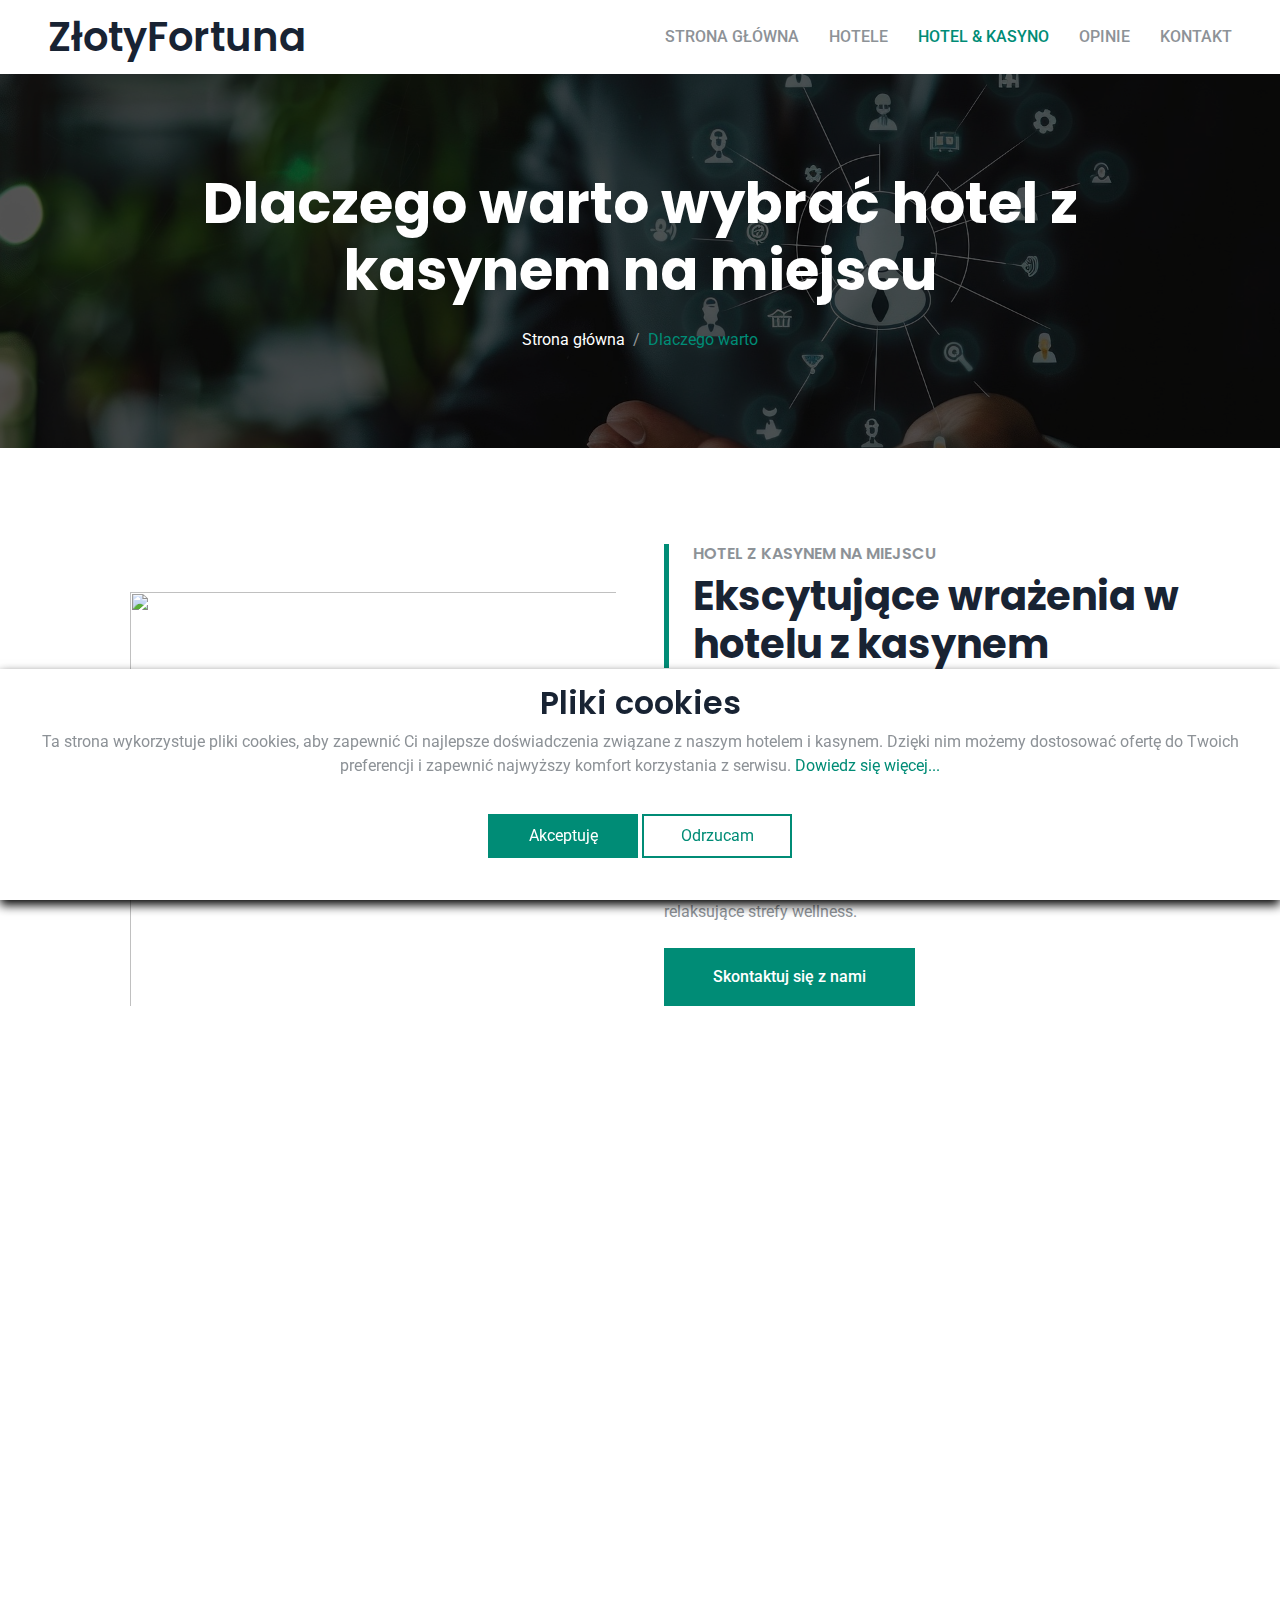
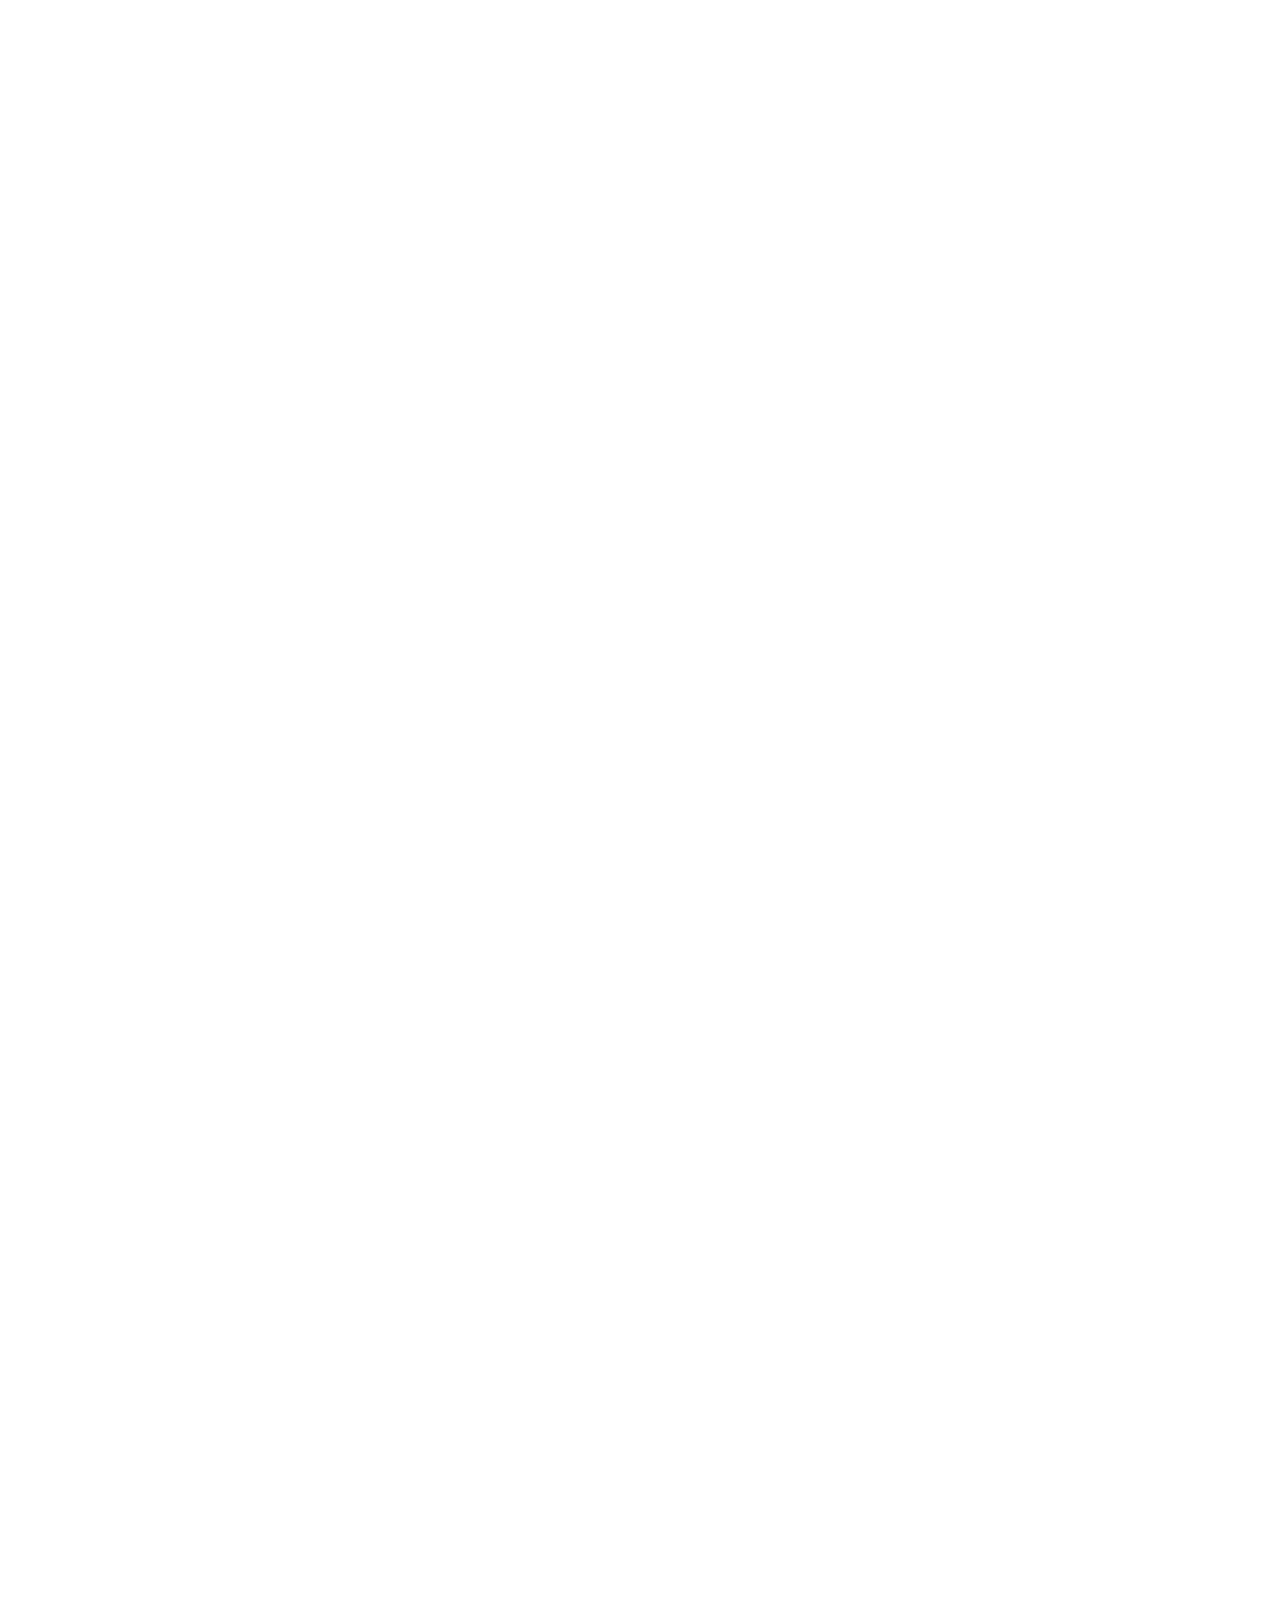
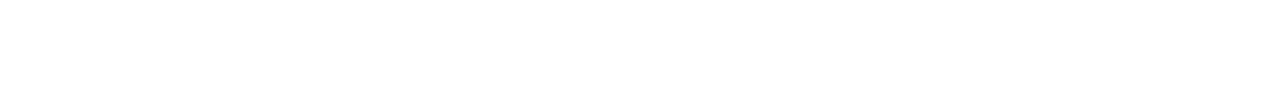
==== appointment.html @ 9baa3cd6 "WIP" ====
<!DOCTYPE html>
<html lang="en">
    <head>
        <meta charset="utf-8" />
        <title>ZłotyFortuna</title>
        <meta content="width=device-width, initial-scale=1.0" name="viewport" />
        <meta content="" name="keywords" />
        <meta content="" name="description" />

        <!-- Favicon -->
        <link href="img/favicon.ico" rel="icon" />

        <!-- Google Web Fonts -->
        <link rel="preconnect" href="https://fonts.googleapis.com" />
        <link rel="preconnect" href="https://fonts.gstatic.com" crossorigin />
        <link
            href="https://fonts.googleapis.com/css2?family=Roboto:wght@400;500&family=Poppins:wght@600;700&display=swap"
            rel="stylesheet"
        />

        <!-- Icon Font Stylesheet -->
        <link
            href="https://cdnjs.cloudflare.com/ajax/libs/font-awesome/5.10.0/css/all.min.css"
            rel="stylesheet"
        />
        <link
            href="https://cdn.jsdelivr.net/npm/bootstrap-icons@1.4.1/font/bootstrap-icons.css"
            rel="stylesheet"
        />

        <!-- Libraries Stylesheet -->
        <link href="lib/animate/animate.min.css" rel="stylesheet" />
        <link
            href="lib/owlcarousel/assets/owl.carousel.min.css"
            rel="stylesheet"
        />

        <!-- Customized Bootstrap Stylesheet -->
        <link href="css/bootstrap.min.css" rel="stylesheet" />

        <!-- Template Stylesheet -->
        <link href="css/style.css" rel="stylesheet" />
    </head>

    <body>
        <!-- Spinner Start -->
        <div
            id="spinner"
            class="show bg-white position-fixed translate-middle w-100 vh-100 top-50 start-50 d-flex align-items-center justify-content-center"
        >
            <div class="spinner-grow text-primary" role="status"></div>
        </div>
        <!-- Spinner End -->

        <!-- Navbar Start -->
        <nav
            class="navbar navbar-expand-lg bg-white navbar-light sticky-top px-4 px-lg-5 py-lg-0"
        >
            <a href="index.html" class="navbar-brand d-flex align-items-center">
                <h1 class="m-0">ZłotyFortuna</h1>
            </a>
            <button
                type="button"
                class="navbar-toggler"
                data-bs-toggle="collapse"
                data-bs-target="#navbarCollapse"
            >
                <span class="navbar-toggler-icon"></span>
            </button>
            <div class="collapse navbar-collapse" id="navbarCollapse">
                <div class="navbar-nav ms-auto py-3 py-lg-0">
                    <a href="index.html" class="nav-item nav-link"
                        >Strona Główna</a
                    >
                    <a href="service.html" class="nav-item nav-link">Hotele</a>
                    <a href="appointment.html" class="nav-item nav-link active"
                        >Hotel & Kasyno</a
                    >
                    <a href="testimonial.html" class="nav-item nav-link"
                        >Opinie</a
                    >
                    <a href="contact.html" class="nav-item nav-link">Kontakt</a>
                </div>
            </div>
        </nav>
        <!-- Navbar End -->

        <!-- Page Header Start -->
        <div
            class="container-fluid page-header py-5 mb-5 wow fadeIn"
            data-wow-delay="0.1s"
        >
            <div class="container text-center py-5">
                <h1 class="display-4 text-white animated slideInDown mb-4">
                    Dlaczego warto wybrać hotel z kasynem na miejscu
                </h1>
                <nav aria-label="breadcrumb animated slideInDown">
                    <ol class="breadcrumb justify-content-center mb-0">
                        <li class="breadcrumb-item">
                            <a class="text-white" href="index.html"
                                >Strona główna</a
                            >
                        </li>
                        <li
                            class="breadcrumb-item text-primary active"
                            aria-current="page"
                        >
                            Dlaczego warto
                        </li>
                    </ol>
                </nav>
            </div>
        </div>
        <!-- Page Header End -->

        <!-- Hotels with casino Start -->
        <div class="container-xxl py-5">
            <div class="container">
                <div class="row g-5" style="margin-bottom: 50px">
                    <div class="col-lg-6 wow fadeInUp" data-wow-delay="0.1s">
                        <div
                            class="position-relative overflow-hidden ps-5 pt-5 h-100"
                            style="min-height: 400px"
                        >
                            <img
                                class="position-absolute w-100 h-100"
                                src="img/hotel-1.jpg"
                                alt=""
                                style="object-fit: cover"
                            />
                        </div>
                    </div>
                    <div class="col-lg-6 wow fadeInUp" data-wow-delay="0.5s">
                        <div class="h-100">
                            <div
                                class="border-start border-5 border-primary ps-4 mb-5"
                            >
                                <h6 class="text-body text-uppercase mb-2">
                                    Hotel z kasynem na miejscu
                                </h6>
                                <h1 class="display-6 mb-0">
                                    Ekscytujące wrażenia w hotelu z kasynem
                                </h1>
                            </div>
                            <p>
                                Pobyt w hotelu z kasynem to coś więcej niż tylko
                                nocleg. To niezapomniana przygoda, która łączy
                                luksusowy wypoczynek z ekscytującą zabawą.
                                Oferujemy szeroki wybór gier kasynowych oraz
                                unikalne doświadczenie rozrywki w samym sercu
                                hotelu.
                            </p>
                            <p class="mb-4">
                                Nasze kasyno zapewnia wyjątkową atmosferę i
                                profesjonalną obsługę, dzięki czemu każda wizyta
                                staje się niezapomnianym wydarzeniem. Dodatkowo,
                                hotel oferuje komfortowe pokoje, wykwintne
                                restauracje i relaksujące strefy wellness.
                            </p>
                            <div class="col-12">
                                <button
                                    class="btn btn-primary py-3 px-5"
                                    type="submit"
                                >
                                    Skontaktuj się z nami
                                </button>
                            </div>
                        </div>
                    </div>
                </div>

                <div
                    class="row g-5"
                    style="flex-direction: row-reverse; margin-bottom: 50px"
                >
                    <div class="col-lg-6 wow fadeInUp" data-wow-delay="0.1s">
                        <div
                            class="position-relative overflow-hidden ps-5 pt-5 h-100"
                            style="min-height: 400px"
                        >
                            <img
                                class="position-absolute w-100 h-100"
                                src="img/hotel-2.jpg"
                                alt=""
                                style="object-fit: cover"
                            />
                        </div>
                    </div>
                    <div class="col-lg-6 wow fadeInUp" data-wow-delay="0.5s">
                        <div class="h-100">
                            <div
                                class="border-start border-5 border-primary ps-4 mb-5"
                            >
                                <h6 class="text-body text-uppercase mb-2">
                                    Hotel z kasynem na miejscu
                                </h6>
                                <h1 class="display-6 mb-0">
                                    Luksusowy hotel z rozrywką
                                </h1>
                            </div>
                            <p>
                                Zrelaksuj się w komfortowych warunkach i
                                rozkoszuj się wspaniałą rozrywką w naszym
                                kasynie. Oferujemy szeroki wybór gier stołowych,
                                automatów i wielu innych atrakcji, które
                                zapewnią Ci godziny emocjonującej zabawy.
                            </p>
                            <p class="mb-4">
                                Nasze kasyno to idealne miejsce na rozrywkę po
                                intensywnym dniu pełnym wrażeń. Dzięki
                                profesjonalnej obsłudze, zapewniamy wyjątkowe
                                doświadczenia i niezapomniane chwile.
                            </p>
                            <div class="col-12">
                                <button
                                    class="btn btn-primary py-3 px-5"
                                    type="submit"
                                >
                                    Skontaktuj się z nami
                                </button>
                            </div>
                        </div>
                    </div>
                </div>

                <div class="row g-5" style="margin-bottom: 50px">
                    <div class="col-lg-6 wow fadeInUp" data-wow-delay="0.1s">
                        <div
                            class="position-relative overflow-hidden ps-5 pt-5 h-100"
                            style="min-height: 400px"
                        >
                            <img
                                class="position-absolute w-100 h-100"
                                src="img/hotel-3.jpg"
                                alt=""
                                style="object-fit: cover"
                            />
                        </div>
                    </div>
                    <div class="col-lg-6 wow fadeInUp" data-wow-delay="0.5s">
                        <div class="h-100">
                            <div
                                class="border-start border-5 border-primary ps-4 mb-5"
                            >
                                <h6 class="text-body text-uppercase mb-2">
                                    Hotel z kasynem na miejscu
                                </h6>
                                <h1 class="display-6 mb-0">
                                    Ekskluzywne doświadczenie kasynowe
                                </h1>
                            </div>
                            <p>
                                Hotel z kasynem to idealne miejsce na połączenie
                                wypoczynku i ekscytujących emocji. Daj się
                                porwać atmosferze luksusu i zabawy, które
                                oferuje nasze kasyno.
                            </p>
                            <p class="mb-4">
                                W naszym kasynie znajdziesz bogaty wybór gier
                                oraz profesjonalną obsługę, która zadba o każdy
                                szczegół Twojego pobytu. To miejsce, które
                                zadowoli każdego, kto szuka adrenaliny i
                                rozrywki na najwyższym poziomie.
                            </p>
                            <div class="col-12">
                                <button
                                    class="btn btn-primary py-3 px-5"
                                    type="submit"
                                >
                                    Skontaktuj się z nami
                                </button>
                            </div>
                        </div>
                    </div>
                </div>

                <div
                    class="row g-5"
                    style="flex-direction: row-reverse; margin-bottom: 50px"
                >
                    <div class="col-lg-6 wow fadeInUp" data-wow-delay="0.1s">
                        <div
                            class="position-relative overflow-hidden ps-5 pt-5 h-100"
                            style="min-height: 400px"
                        >
                            <img
                                class="position-absolute w-100 h-100"
                                src="img/hotel-4.jpg"
                                alt=""
                                style="object-fit: cover"
                            />
                        </div>
                    </div>
                    <div class="col-lg-6 wow fadeInUp" data-wow-delay="0.5s">
                        <div class="h-100">
                            <div
                                class="border-start border-5 border-primary ps-4 mb-5"
                            >
                                <h6 class="text-body text-uppercase mb-2">
                                    Hotel z kasynem na miejscu
                                </h6>
                                <h1 class="display-6 mb-0">
                                    Twoje kasyno, Twój luksus
                                </h1>
                            </div>
                            <p>
                                Kasyno w naszym hotelu to miejsce, w którym
                                elegancja spotyka się z ekscytującą zabawą.
                                Przeżyj niezapomniane chwile grając w ulubione
                                gry kasynowe i ciesząc się atmosferą pełną
                                luksusu.
                            </p>
                            <p class="mb-4">
                                Oferujemy szeroki wybór gier, w tym ruletkę,
                                blackjacka, automaty do gier i inne. Każdy gość
                                znajdzie coś dla siebie, a nasza obsługa zadba o
                                Twoje potrzeby przez całą dobę.
                            </p>
                            <div class="col-12">
                                <button
                                    class="btn btn-primary py-3 px-5"
                                    type="submit"
                                >
                                    Skontaktuj się z nami
                                </button>
                            </div>
                        </div>
                    </div>
                </div>
            </div>
        </div>
        <!-- Hotels with casino  End -->

        <!-- Footer Start -->
        <div
            class="container-fluid bg-dark footer mt-5 pt-5 wow fadeIn"
            data-wow-delay="0.1s"
        >
            <div class="container py-5">
                <div class="row g-5">
                    <div class="col-lg-6 col-md-6">
                        <h1 class="text-white mb-4">ZłotyFortuna</h1>
                        <p>
                            ZłotyFortuna to luksusowy hotel z kasynem, który
                            łączy elegancję i ekscytujące emocje. Oferujemy
                            komfortowe zakwaterowanie, wyśmienitą kuchnię oraz
                            szeroką gamę gier kasynowych dla miłośników rozrywki
                            na najwyższym poziomie.
                        </p>
                        <div class="d-flex pt-2">
                            <a
                                class="btn btn-square border-end border-start"
                                href="https://www.facebook.com/"
                                ><i class="fab fa-facebook-f"></i
                            ></a>
                            <a
                                class="btn btn-square border-end"
                                href="https://x.com/"
                                ><i class="fab fa-twitter"></i
                            ></a>
                            <a
                                class="btn btn-square border-end"
                                href="https://ua.linkedin.com/"
                                ><i class="fab fa-linkedin-in"></i
                            ></a>
                            <a
                                class="btn btn-square border-end"
                                href="https://www.instagram.com/"
                                ><i class="fab fa-instagram"></i
                            ></a>
                        </div>
                    </div>
                    <div class="col-lg-3 col-md-3">
                        <h4 class="text-light mb-4">Dane kontaktowe</h4>
                        <p>
                            <i class="fa fa-map-marker-alt me-3"></i>
                            Mickiewicza 11, 69-100 Słubice, Polska
                        </p>
                        <p><i class="fa fa-phone-alt me-3"></i>+48515970142</p>
                        <p>
                            <i class="fa fa-envelope me-3"></i
                            >złoty_fortuna@gmail.com
                        </p>
                    </div>
                    <div class="col-lg-3 col-md-3">
                        <h4 class="text-light mb-4">Nawigacja</h4>
                        <p>
                            <a href="index.html">Strona główna</a>
                        </p>
                        <p>
                            <a href="contact.html">Kontakt</a>
                        </p>
                        <p>
                            <a href="terms-of-use.html">Warunki korzystania</a>
                        </p>
                        <p>
                            <a href="privacy-policy.html"
                                >Polityka prywatności</a
                            >
                        </p>
                    </div>
                    <div class="col-lg-8 col-md-8">
                        <h4 class="text-light mb-4">Informacje</h4>
                        <p>
                            Hotel ZłotyFortuna oferuje niepowtarzalną atmosferę,
                            w której luksus spotyka się z najlepszą rozrywką
                            kasynową. Odkryj wyjątkowe pokoje, znakomitą obsługę
                            i niezapomniane doznania, które czekają na Ciebie
                            podczas każdego pobytu.
                        </p>
                    </div>

                    <div class="col-lg-4 col-md-4">
                        <h4 class="text-light mb-4">Newsletter</h4>
                        <p>
                            Bądź na bieżąco z najlepszymi ofertami i
                            wydarzeniami w naszym hotelu z kasynem. Zapisz się
                            do newslettera, aby otrzymywać ekskluzywne promocje
                            i informacje o najnowszych atrakcjach.
                        </p>
                        <form action="thanks.html" method="GET">
                            <div
                                class="position-relative"
                                style="max-width: 400px"
                            >
                                <input
                                    class="form-control bg-transparent w-100 py-3 ps-4 pe-5"
                                    type="text"
                                    placeholder="Twój email"
                                    required
                                />
                                <button
                                    type="submit"
                                    class="btn btn-primary py-2 position-absolute top-0 end-0 mt-2 me-2"
                                >
                                    Zapisz się
                                </button>
                            </div>
                        </form>
                    </div>
                </div>
            </div>
        </div>
        <!-- Footer End -->

        <!-- Cookie banner -->
        <div class="cookie-wrapper show">
            <div>
                <i class="bx bx-cookie"></i>
                <h2 style="text-align: center">Pliki cookies</h2>
            </div>

            <div class="data">
                <p>
                    Ta strona wykorzystuje pliki cookies, aby zapewnić Ci
                    najlepsze doświadczenia związane z naszym hotelem i kasynem.
                    Dzięki nim możemy dostosować ofertę do Twoich preferencji i
                    zapewnić najwyższy komfort korzystania z serwisu.
                    <a href="privacy-policy.html">Dowiedz się więcej...</a>
                </p>
            </div>

            <div class="buttons">
                <button class="cookie-button" id="acceptBtn">Akceptuję</button>
                <button class="cookie-button" id="declineBtn">Odrzucam</button>
            </div>
        </div>
        <!-- End Cookie banner -->

        <!-- Back to Top -->
        <a href="#" class="btn btn-lg btn-primary btn-lg-square back-to-top"
            ><i class="bi bi-arrow-up"></i
        ></a>

        <!-- JavaScript Libraries -->
        <script src="https://code.jquery.com/jquery-3.4.1.min.js"></script>
        <script src="https://cdn.jsdelivr.net/npm/bootstrap@5.0.0/dist/js/bootstrap.bundle.min.js"></script>
        <script src="lib/wow/wow.min.js"></script>
        <script src="lib/easing/easing.min.js"></script>
        <script src="lib/waypoints/waypoints.min.js"></script>
        <script src="lib/owlcarousel/owl.carousel.min.js"></script>

        <!-- Template Javascript -->
        <script src="js/main.js"></script>
        <script src="js/cookiebanner.js"></script>
    </body>
</html>
---- css/style.css ----
/********** Template CSS **********/
:root {
    --primary: #008c76ff;
    --secondary: #8d9297;
    --light: #f8f9fa;
    --dark: #182333;
}

.back-to-top {
    position: fixed;
    display: none;
    right: 30px;
    bottom: 30px;
    z-index: 99;
}

/*** Spinner ***/
#spinner {
    opacity: 0;
    visibility: hidden;
    transition: opacity 0.5s ease-out, visibility 0s linear 0.5s;
    z-index: 99999;
}

#spinner.show {
    transition: opacity 0.5s ease-out, visibility 0s linear 0s;
    visibility: visible;
    opacity: 1;
}

/*** Button ***/
.btn {
    font-weight: 500;
    transition: 0.5s;
}

.btn.btn-primary,
.btn.btn-outline-primary:hover {
    color: #ffffff;
}

.btn-square {
    width: 38px;
    height: 38px;
}

.btn-sm-square {
    width: 32px;
    height: 32px;
}

.btn-lg-square {
    width: 48px;
    height: 48px;
}

.btn-square,
.btn-sm-square,
.btn-lg-square {
    padding: 0;
    display: flex;
    align-items: center;
    justify-content: center;
    font-weight: normal;
}

/*** Navbar ***/
.navbar.sticky-top {
    top: -100px;
    transition: 0.5s;
}

.navbar .navbar-nav .nav-link {
    margin-left: 30px;
    padding: 25px 0;
    color: var(--secondary);
    font-weight: 500;
    text-transform: uppercase;
    outline: none;
}

.navbar .navbar-nav .nav-link:hover,
.navbar .navbar-nav .nav-link.active {
    color: var(--primary);
}

.navbar .dropdown-toggle::after {
    border: none;
    content: '\f107';
    font-family: 'Font Awesome 5 Free';
    font-weight: 900;
    vertical-align: middle;
    margin-left: 8px;
}

@media (max-width: 991.98px) {
    .navbar .navbar-nav .nav-link {
        margin-left: 0;
        padding: 10px 0;
    }

    .navbar .navbar-nav {
        margin-top: 25px;
        border-top: 1px solid #eeeeee;
    }
}

@media (min-width: 992px) {
    .navbar .nav-item .dropdown-menu {
        display: block;
        border: none;
        margin-top: 0;
        top: 150%;
        right: 0;
        opacity: 0;
        visibility: hidden;
        transition: 0.5s;
    }

    .navbar .nav-item:hover .dropdown-menu {
        top: 100%;
        visibility: visible;
        transition: 0.5s;
        opacity: 1;
    }
}

/*** Header ***/
.carousel-caption {
    top: 0;
    left: 0;
    right: 0;
    bottom: 0;
    display: flex;
    align-items: center;
    text-align: start;
    background: rgba(0, 0, 0, 0.65);
    z-index: 1;
}

.carousel-control-prev,
.carousel-control-next {
    width: 15%;
}

.carousel-control-prev-icon,
.carousel-control-next-icon {
    width: 4rem;
    height: 4rem;
    background-color: var(--dark);
    border: 15px solid var(--dark);
    border-radius: 50px;
}

.carousel-caption .breadcrumb-item + .breadcrumb-item::before {
    content: '\f111';
    font-family: 'Font Awesome 5 Free';
    font-weight: 900;
    color: var(--primary);
}

@media (max-width: 768px) {
    #header-carousel .carousel-item {
        position: relative;
        min-height: 450px;
    }

    #header-carousel .carousel-item img {
        position: absolute;
        width: 100%;
        height: 100%;
        object-fit: cover;
    }

    .carousel-control-prev-icon,
    .carousel-control-next-icon {
        width: 3rem;
        height: 3rem;
        border-width: 12px;
    }
}

.page-header {
    background: linear-gradient(rgba(0, 0, 0, 0.65), rgba(0, 0, 0, 0.65)),
        url(../img/carousel-1.jpg) center center no-repeat;
    background-size: cover;
}

.page-header .breadcrumb-item + .breadcrumb-item::before {
    color: #999999;
}

/*** Facts ***/
.facts-overlay {
    position: absolute;
    padding: 30px;
    width: 100%;
    height: 100%;
    top: 0;
    left: 0;
    display: flex;
    flex-direction: column;
    justify-content: center;
    background: rgba(0, 0, 0, 0.65);
}

.facts-overlay h1 {
    font-size: 120px;
    color: transparent;
    -webkit-text-stroke: 2px var(--primary);
}

.facts-overlay a:hover {
    color: var(--primary) !important;
}

/*** Service ***/
.service-text::before {
    position: absolute;
    content: '';
    width: 100%;
    height: 0;
    top: 0;
    left: 0;
    background: var(--primary);
    opacity: 0;
    transition: 0.5s;
}

.service-item:hover .service-text::before {
    height: 100%;
    opacity: 1;
}

.service-text * {
    position: relative;
    transition: 0.5s;
    z-index: 1;
}

.service-item:hover .service-text * {
    color: #ffffff !important;
}

/*** Appointment ***/
.appointment {
    background: linear-gradient(rgba(0, 0, 0, 0.65), rgba(0, 0, 0, 0.65)),
        url(../img/carousel-2.jpg) center center no-repeat;
    background-size: cover;
}

/*** Team ***/
.team-text {
    position: absolute;
    width: 75%;
    bottom: 30px;
    left: 0;
    transition: 0.5s;
}

.team-item:hover .team-text {
    width: 100%;
}

.team-text * {
    transition: 0.5s;
}

.team-item:hover .team-text * {
    letter-spacing: 2px;
}

/*** Testimonial ***/
.testimonial-carousel .owl-item img {
    width: 100px;
    height: 100px;
}

.testimonial-carousel .owl-nav {
    margin-top: 30px;
    display: flex;
    justify-content: start;
}

.testimonial-carousel .owl-nav .owl-prev,
.testimonial-carousel .owl-nav .owl-next {
    margin-right: 15px;
    width: 50px;
    height: 50px;
    display: flex;
    align-items: center;
    justify-content: center;
    color: var(--dark);
    border: 2px solid var(--primary);
    border-radius: 50px;
    font-size: 18px;
    transition: 0.5s;
}

.testimonial-carousel .owl-nav .owl-prev:hover,
.testimonial-carousel .owl-nav .owl-next:hover {
    color: #ffffff;
    background: var(--primary);
}

/*** Footer ***/
.footer {
    color: #999999;
}

.footer .btn.btn-link {
    display: block;
    margin-bottom: 5px;
    padding: 0;
    text-align: left;
    color: #999999;
    font-weight: normal;
    text-transform: capitalize;
    transition: 0.3s;
}

.footer .btn.btn-link::before {
    position: relative;
    content: '\f105';
    font-family: 'Font Awesome 5 Free';
    font-weight: 900;
    color: #999999;
    margin-right: 10px;
}

.footer .btn.btn-link:hover {
    color: var(--light);
    letter-spacing: 1px;
    box-shadow: none;
}

.footer .copyright {
    padding: 25px 0;
    font-size: 15px;
    border-top: 1px solid rgba(256, 256, 256, 0.1);
}

.footer .copyright a {
    color: var(--light);
}

.footer .copyright a:hover {
    color: var(--primary);
}
@import url('https://fonts.googleapis.com/css2?family=Poppins:wght@300;400;500;600&display=swap');

.cookie-wrapper {
    position: fixed;
    bottom: 0px;
    right: 0;
    width: 100%;
    background: #fff;
    padding: 15px 25px 22px;
    transition: right 0.3s ease;
    box-shadow: 0 5px 10px rgb(0, 0, 0);
    z-index: 999;
    @media (max-width: 600px) {
        width: 100%;
    }
}
.cookie-wrapper .show {
    right: 20px;
}

.hidden {
    display: none;
}
header i {
    color: #008c76ff;
    font-size: 32px;
    text-align: center;
}
header h2 {
    color: #008c76ff;
    font-weight: 500;
    text-align: center;
}
.data {
    text-align: center;
}
.data p a {
    color: #008c76ff;
    text-decoration: none;
    text-align: center !important;
}
.data p a:hover {
    text-decoration: underline;
}
.buttons {
    padding: 20px 0px;
    text-align: center;
}
.buttons .cookie-button {
    border: 2px solid #008c76ff;
    color: #fff;
    padding: 8px 0;
    background: #008c76ff;
    cursor: pointer;
    width: calc(100% / 2 - 10px);
    transition: all 0.2s ease;
    max-width: 150px;
    border-radius: 0px;
}
.buttons #acceptBtn:hover {
    background-color: transparent;
    color: #008c76ff;
}
#declineBtn {
    background-color: #fff;
    color: #008c76ff;
    border-radius: 0;
}
#declineBtn:hover {
    background-color: #008c76ff;
    color: #fff;
}
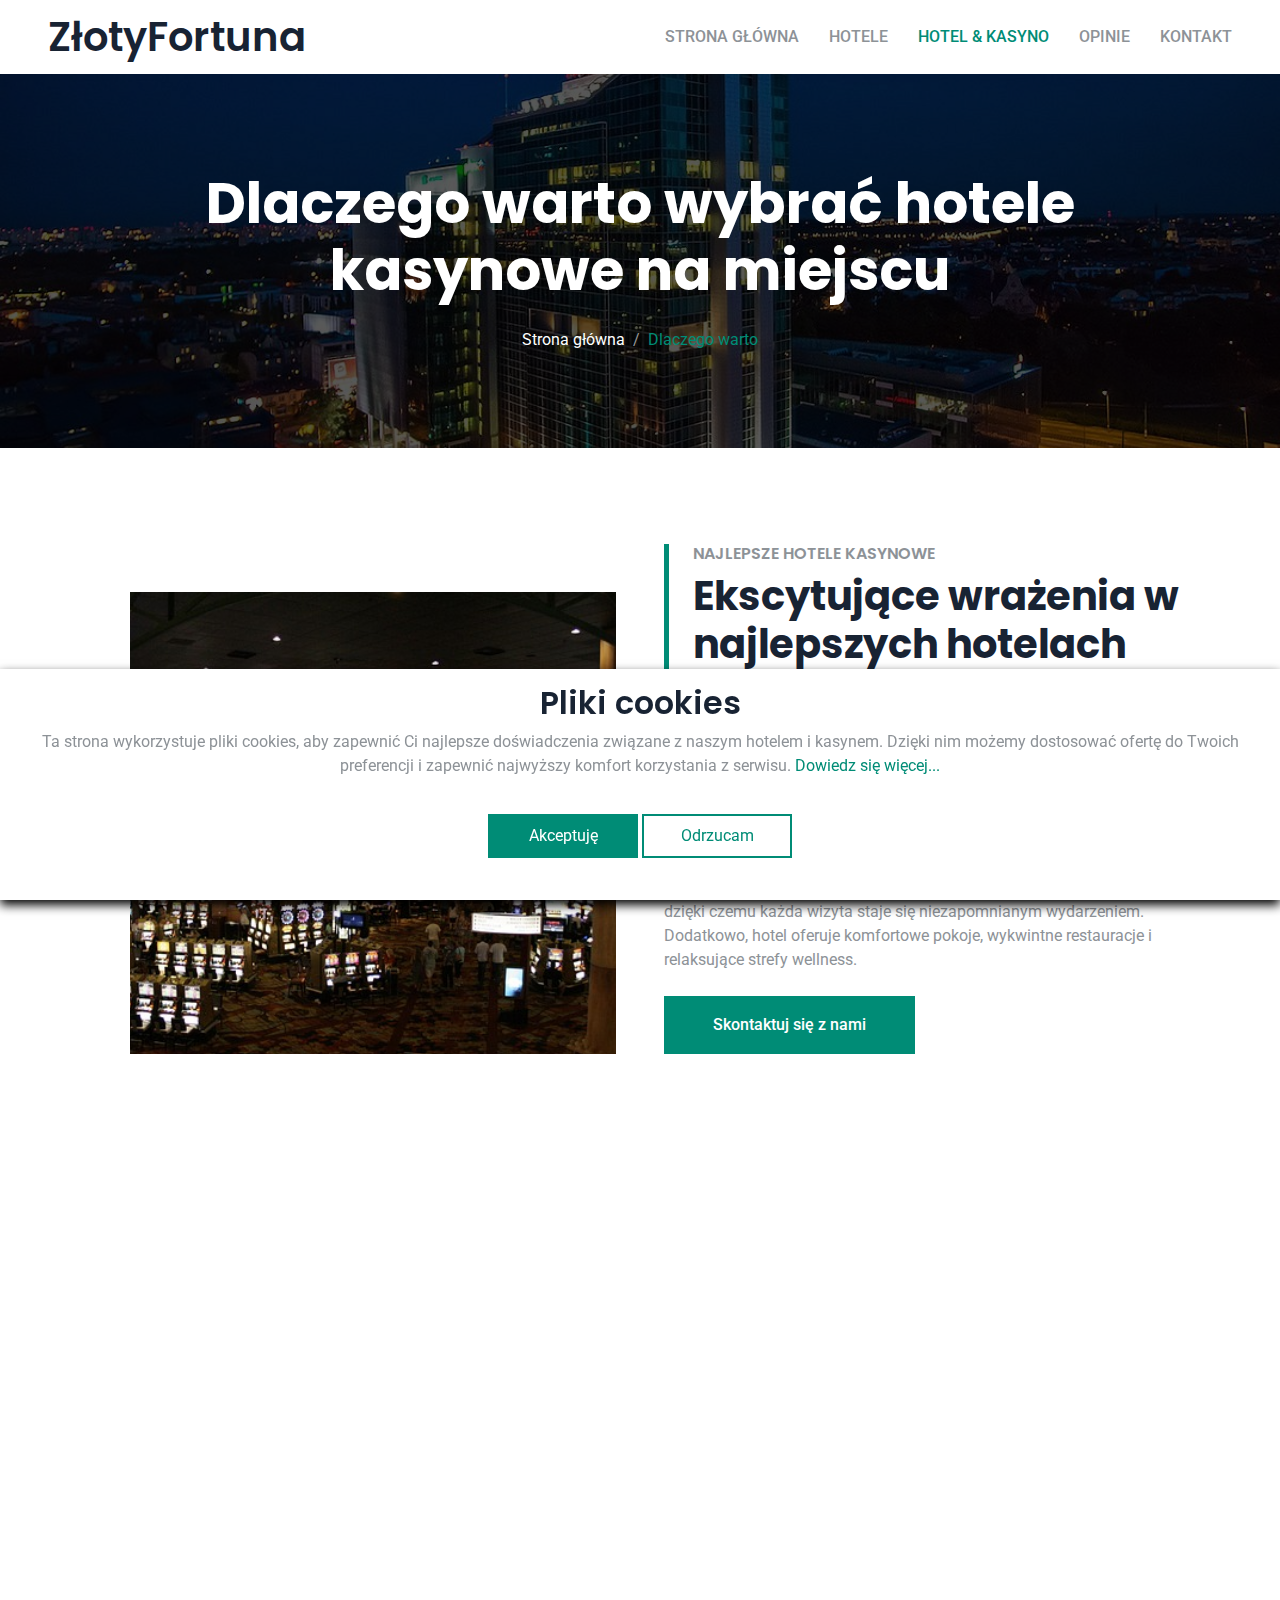
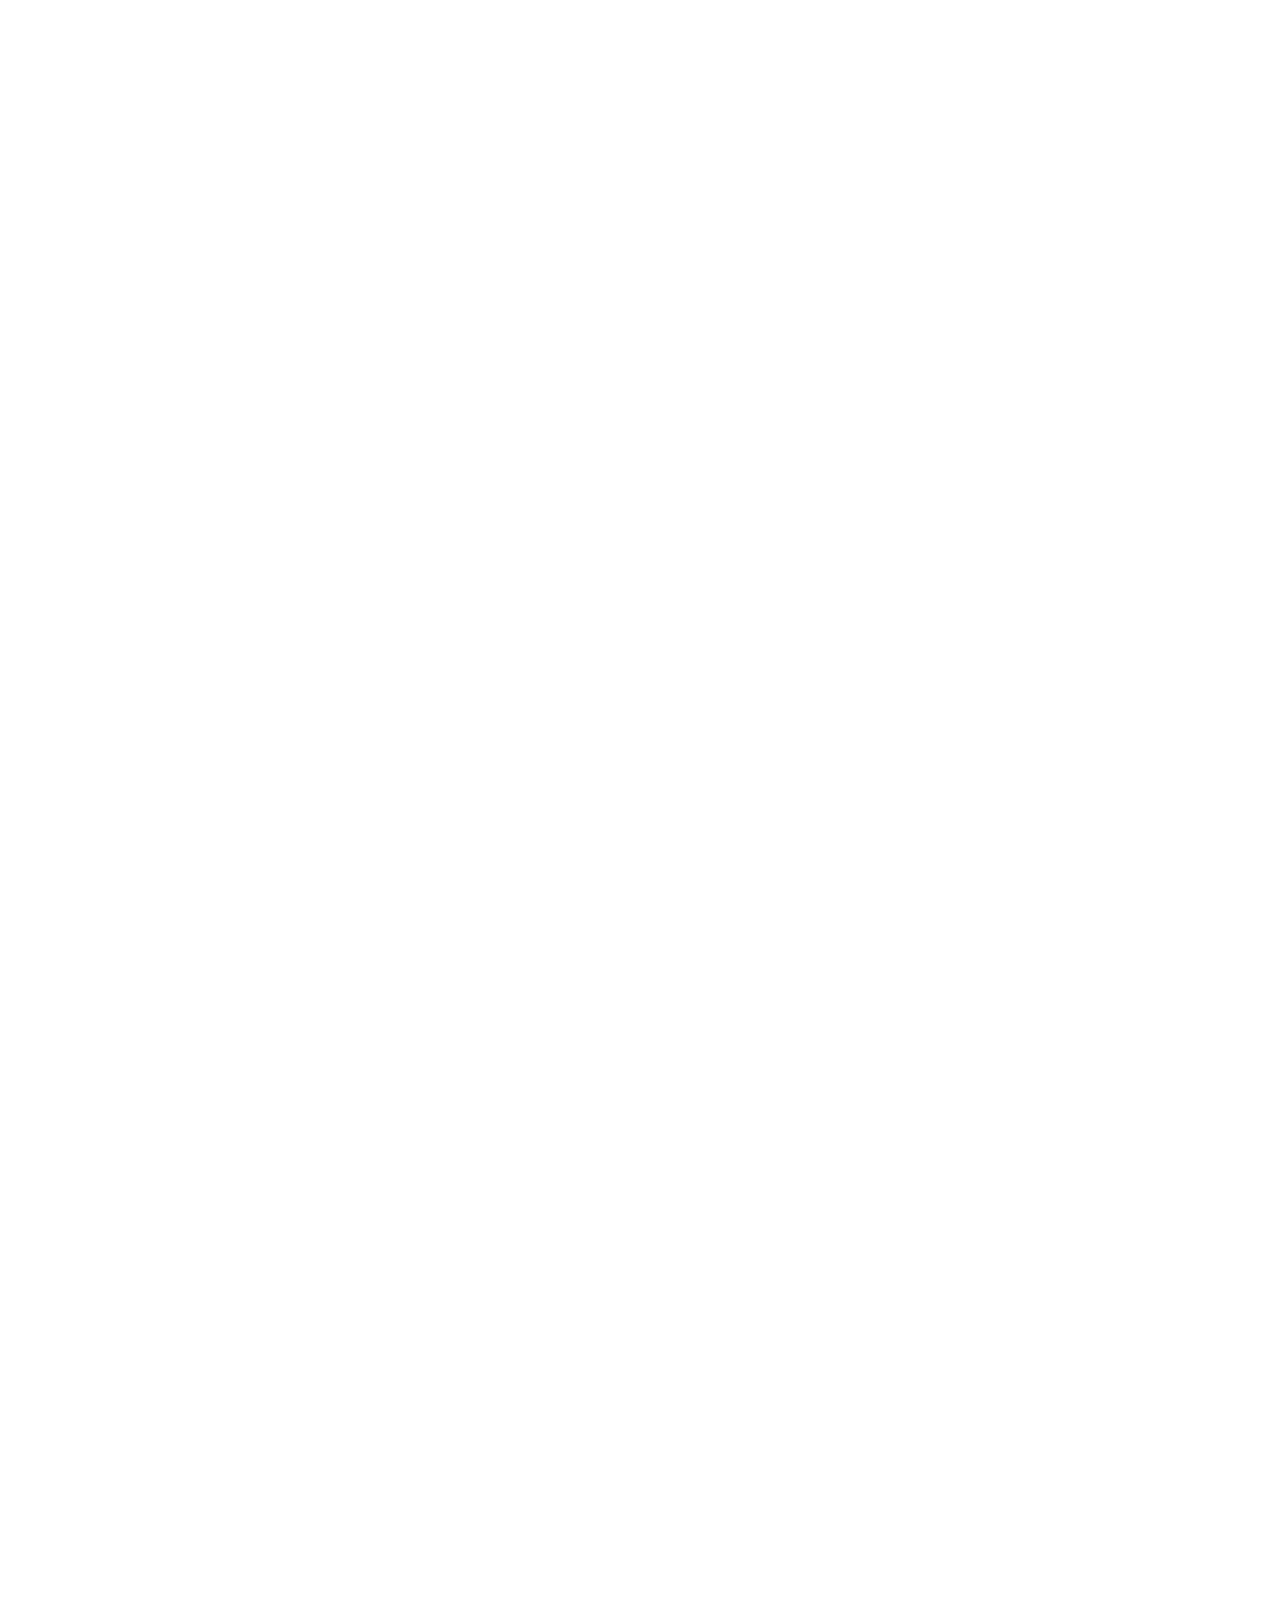
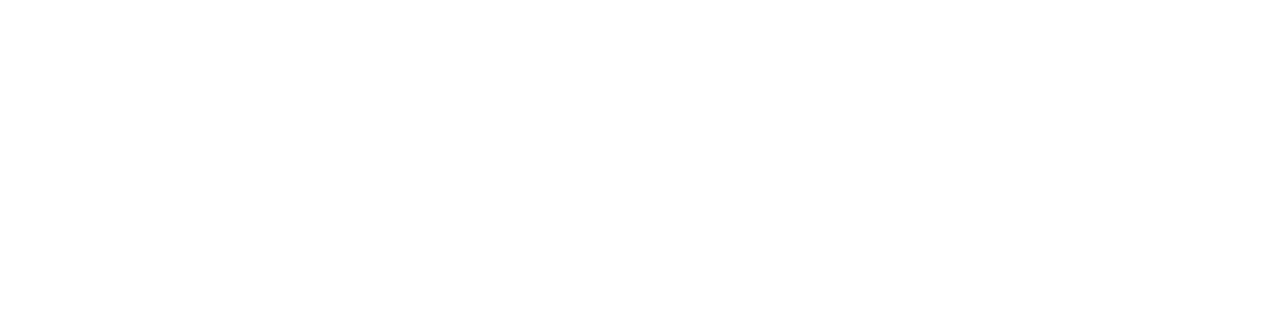
==== commit acd76448: "WIP" ====
--- a/appointment.html
+++ b/appointment.html
@@ -56,7 +56,11 @@
         <nav
             class="navbar navbar-expand-lg bg-white navbar-light sticky-top px-4 px-lg-5 py-lg-0"
         >
-            <a href="index.html" class="navbar-brand d-flex align-items-center">
+            <a
+                href="index.html"
+                target="_blank"
+                class="navbar-brand d-flex align-items-center"
+            >
                 <h1 class="m-0">ZłotyFortuna</h1>
             </a>
             <button
@@ -69,7 +73,10 @@
             </button>
             <div class="collapse navbar-collapse" id="navbarCollapse">
                 <div class="navbar-nav ms-auto py-3 py-lg-0">
-                    <a href="index.html" class="nav-item nav-link"
+                    <a
+                        href="index.html"
+                        target="_blank"
+                        class="nav-item nav-link"
                         >Strona Główna</a
                     >
                     <a href="service.html" class="nav-item nav-link">Hotele</a>
@@ -92,12 +99,15 @@
         >
             <div class="container text-center py-5">
                 <h1 class="display-4 text-white animated slideInDown mb-4">
-                    Dlaczego warto wybrać hotel z kasynem na miejscu
+                    Dlaczego warto wybrać hotele kasynowe na miejscu
                 </h1>
                 <nav aria-label="breadcrumb animated slideInDown">
                     <ol class="breadcrumb justify-content-center mb-0">
                         <li class="breadcrumb-item">
-                            <a class="text-white" href="index.html"
+                            <a
+                                class="text-white"
+                                href="index.html"
+                                target="_blank"
                                 >Strona główna</a
                             >
                         </li>
@@ -136,19 +146,20 @@
                                 class="border-start border-5 border-primary ps-4 mb-5"
                             >
                                 <h6 class="text-body text-uppercase mb-2">
-                                    Hotel z kasynem na miejscu
+                                    Najlepsze hotele kasynowe
                                 </h6>
                                 <h1 class="display-6 mb-0">
-                                    Ekscytujące wrażenia w hotelu z kasynem
+                                    Ekscytujące wrażenia w najlepszych hotelach
+                                    kasynowych
                                 </h1>
                             </div>
                             <p>
-                                Pobyt w hotelu z kasynem to coś więcej niż tylko
-                                nocleg. To niezapomniana przygoda, która łączy
-                                luksusowy wypoczynek z ekscytującą zabawą.
-                                Oferujemy szeroki wybór gier kasynowych oraz
-                                unikalne doświadczenie rozrywki w samym sercu
-                                hotelu.
+                                Pobyt w najlepszych hotelach kasynowych to coś
+                                więcej niż tylko nocleg. To niezapomniana
+                                przygoda, która łączy luksusowy wypoczynek z
+                                ekscytującą zabawą. Oferujemy szeroki wybór gier
+                                kasynowych oraz unikalne doświadczenie rozrywki
+                                w samym sercu hotelu.
                             </p>
                             <p class="mb-4">
                                 Nasze kasyno zapewnia wyjątkową atmosferę i
@@ -158,12 +169,14 @@
                                 restauracje i relaksujące strefy wellness.
                             </p>
                             <div class="col-12">
-                                <button
-                                    class="btn btn-primary py-3 px-5"
-                                    type="submit"
+                                <a href="contact.html">
+                                    <button
+                                        class="btn btn-primary py-3 px-5"
+                                        type="submit"
+                                    >
+                                        Skontaktuj się z nami
+                                    </button></a
                                 >
-                                    Skontaktuj się z nami
-                                </button>
                             </div>
                         </div>
                     </div>
@@ -192,10 +205,11 @@
                                 class="border-start border-5 border-primary ps-4 mb-5"
                             >
                                 <h6 class="text-body text-uppercase mb-2">
-                                    Hotel z kasynem na miejscu
+                                    Hotele kasynowe w najlepszych kurortach
                                 </h6>
                                 <h1 class="display-6 mb-0">
-                                    Luksusowy hotel z rozrywką
+                                    Luksusowy hotel z kasynem w najlepszym
+                                    kurorcie
                                 </h1>
                             </div>
                             <p>
@@ -209,15 +223,18 @@
                                 Nasze kasyno to idealne miejsce na rozrywkę po
                                 intensywnym dniu pełnym wrażeń. Dzięki
                                 profesjonalnej obsłudze, zapewniamy wyjątkowe
-                                doświadczenia i niezapomniane chwile.
+                                doświadczenia i niezapomniane chwile w jednym z
+                                najlepszych kurortów kasynowych.
                             </p>
                             <div class="col-12">
-                                <button
-                                    class="btn btn-primary py-3 px-5"
-                                    type="submit"
+                                <a href="contact.html">
+                                    <button
+                                        class="btn btn-primary py-3 px-5"
+                                        type="submit"
+                                    >
+                                        Skontaktuj się z nami
+                                    </button></a
                                 >
-                                    Skontaktuj się z nami
-                                </button>
                             </div>
                         </div>
                     </div>
@@ -243,10 +260,11 @@
                                 class="border-start border-5 border-primary ps-4 mb-5"
                             >
                                 <h6 class="text-body text-uppercase mb-2">
-                                    Hotel z kasynem na miejscu
+                                    Najlepsze hotele kasynowe
                                 </h6>
                                 <h1 class="display-6 mb-0">
-                                    Ekskluzywne doświadczenie kasynowe
+                                    Ekskluzywne doświadczenie w najlepszych
+                                    hotelach kasynowych
                                 </h1>
                             </div>
                             <p>
@@ -256,19 +274,22 @@
                                 oferuje nasze kasyno.
                             </p>
                             <p class="mb-4">
-                                W naszym kasynie znajdziesz bogaty wybór gier
-                                oraz profesjonalną obsługę, która zadba o każdy
-                                szczegół Twojego pobytu. To miejsce, które
-                                zadowoli każdego, kto szuka adrenaliny i
-                                rozrywki na najwyższym poziomie.
+                                W naszych najlepszych hotelach kasynowych
+                                znajdziesz bogaty wybór gier oraz profesjonalną
+                                obsługę, która zadba o każdy szczegół Twojego
+                                pobytu. To miejsce, które zadowoli każdego, kto
+                                szuka adrenaliny i rozrywki na najwyższym
+                                poziomie.
                             </p>
                             <div class="col-12">
-                                <button
-                                    class="btn btn-primary py-3 px-5"
-                                    type="submit"
+                                <a href="contact.html">
+                                    <button
+                                        class="btn btn-primary py-3 px-5"
+                                        type="submit"
+                                    >
+                                        Skontaktuj się z nami
+                                    </button></a
                                 >
-                                    Skontaktuj się z nami
-                                </button>
                             </div>
                         </div>
                     </div>
@@ -297,10 +318,10 @@
                                 class="border-start border-5 border-primary ps-4 mb-5"
                             >
                                 <h6 class="text-body text-uppercase mb-2">
-                                    Hotel z kasynem na miejscu
+                                    Hotele kasynowe z luksusową obsługą
                                 </h6>
                                 <h1 class="display-6 mb-0">
-                                    Twoje kasyno, Twój luksus
+                                    Twoje kasyno, Twój luksus w hotelu z kasynem
                                 </h1>
                             </div>
                             <p>
@@ -314,22 +335,25 @@
                                 Oferujemy szeroki wybór gier, w tym ruletkę,
                                 blackjacka, automaty do gier i inne. Każdy gość
                                 znajdzie coś dla siebie, a nasza obsługa zadba o
-                                Twoje potrzeby przez całą dobę.
+                                Twoje potrzeby przez całą dobę w jednym z
+                                najlepszych hoteli kasynowych.
                             </p>
                             <div class="col-12">
-                                <button
-                                    class="btn btn-primary py-3 px-5"
-                                    type="submit"
+                                <a href="contact.html">
+                                    <button
+                                        class="btn btn-primary py-3 px-5"
+                                        type="submit"
+                                    >
+                                        Skontaktuj się z nami
+                                    </button></a
                                 >
-                                    Skontaktuj się z nami
-                                </button>
                             </div>
                         </div>
                     </div>
                 </div>
             </div>
         </div>
-        <!-- Hotels with casino  End -->
+        <!-- Hotels with casino End -->
 
         <!-- Footer Start -->
         <div
@@ -385,7 +409,9 @@
                     <div class="col-lg-3 col-md-3">
                         <h4 class="text-light mb-4">Nawigacja</h4>
                         <p>
-                            <a href="index.html">Strona główna</a>
+                            <a href="index.html" target="_blank"
+                                >Strona główna</a
+                            >
                         </p>
                         <p>
                             <a href="contact.html">Kontakt</a>
